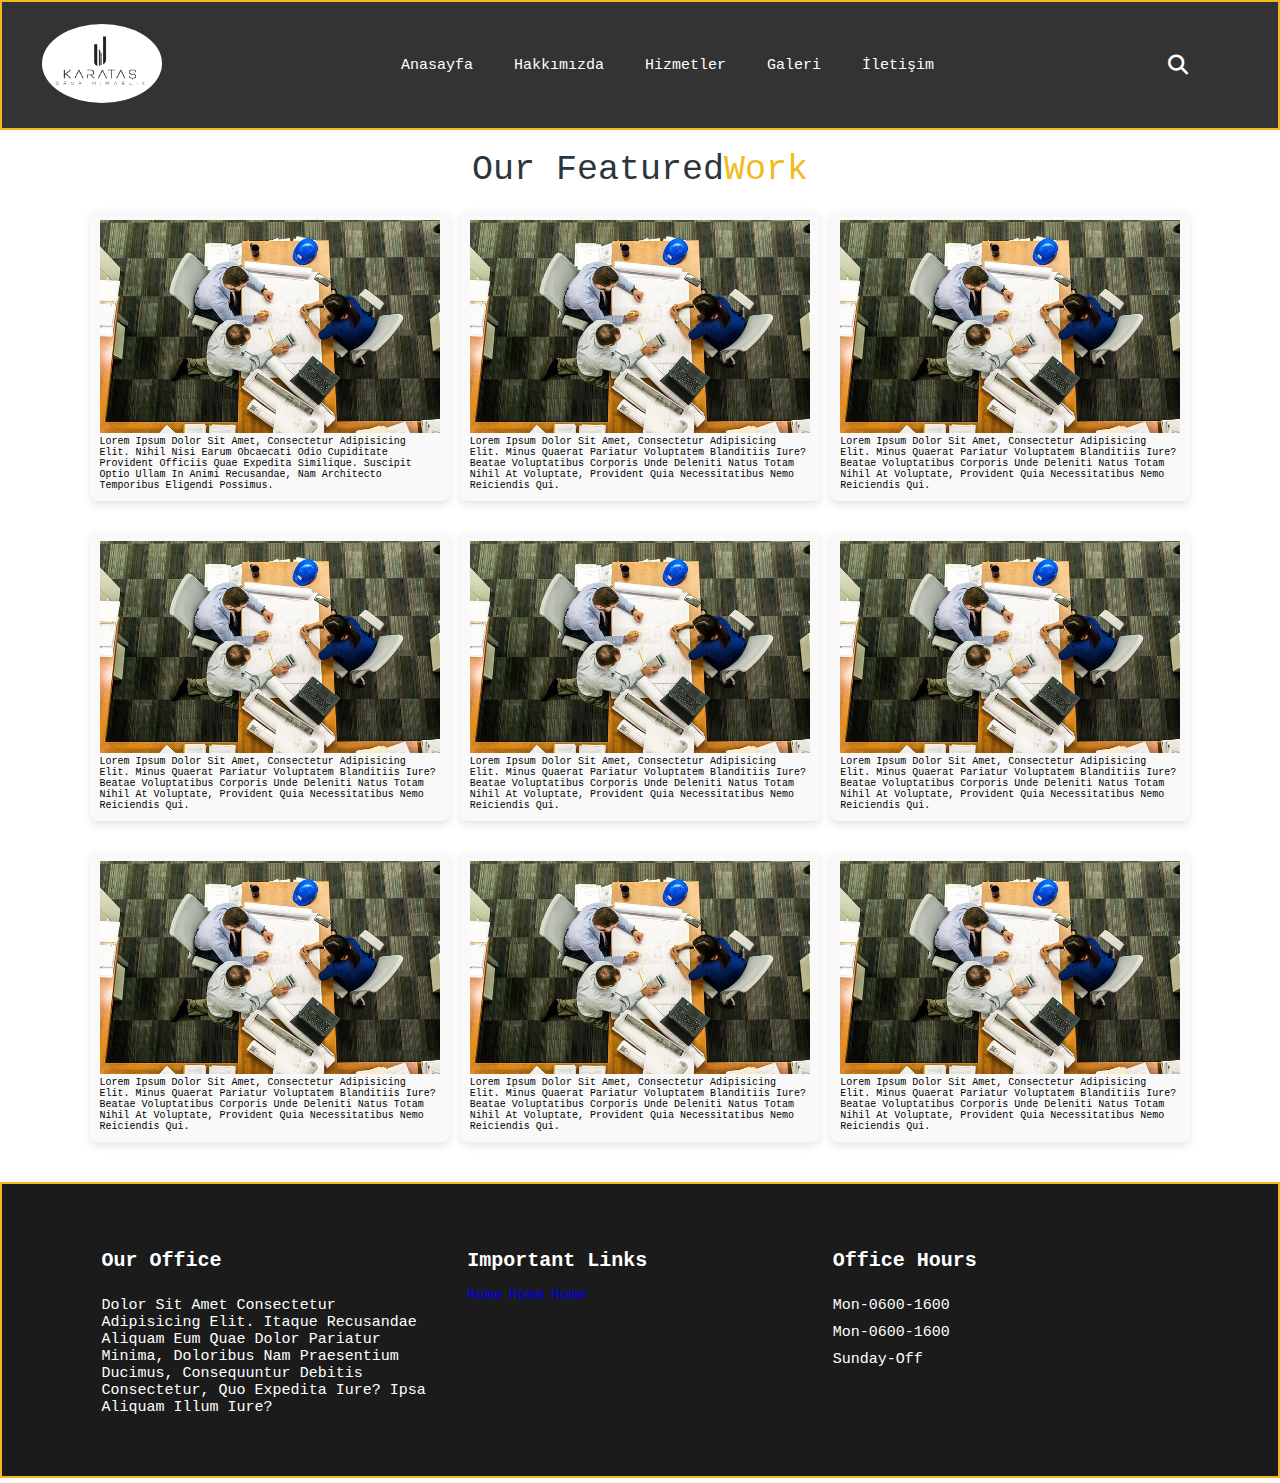
==== galeri.html @ 981ff10f "first commit" ====
<!DOCTYPE html>
<html lang="en">
<head>
    <meta charset="UTF-8">
    <meta name="viewport" content="width=device-width, initial-scale=1.0">
    <link rel="stylesheet" href="style.css">
    
    <link rel="stylesheet" href="https://cdnjs.cloudflare.com/ajax/libs/font-awesome/6.5.2/css/all.min.css">
    
    <link rel="stylesheet" href="https://cdn.jsdelivr.net/npm/swiper@11/swiper-bundle.min.css" />

    <title>Document</title>
</head>
<body>

    <section>

        <header>
            <a href="index.html">
                <div class="logo">
                    <img src="karatas_logo.jpg" alt="">
                </div>
            </a>


            <nav class="navbar">

                <a href="index.html">Anasayfa</a>
                <a href="hakkımızda.html">Hakkımızda</a>
                <a href="Hizmetler.html">Hizmetler</a>
                <a href="galeri.html">Galeri</a>
                <a href="İletişim.html">İletişim</a>
               
            </nav>


            <div class="myicons">
                <div  id="menu-bar" class="fas fa-bars"></div>
                <div  id="search" class="fas fa-search"></div>
            </div>


            <div id="searchform" class="search-form">
                <input type="search">

            </div>


        </header>

    </section>



    <div class="our-featured">

        <div class="feture-heading">
            <h1>Our featured<span>Work</span></h1>
        </div>

        <div class="main-feautred">

                <div class="inner-featred " onclick="toggleFullScreen(this)">
                    <div class="feature-icons">

                    </div>
                    <div class="feature-image">
                        <img src="meeting-2284501_640.jpg" alt="">
                        <span class="close-btn" onclick="closeFullScreen(this)">X</span>
                        <p>Lorem ipsum dolor sit amet, consectetur adipisicing elit. Nihil nisi earum obcaecati odio cupiditate provident officiis quae expedita similique. Suscipit optio ullam in animi recusandae, nam architecto temporibus eligendi possimus.</p>
                    </div>
                </div>

                <div class="inner-featred" onclick="toggleFullScreen(this)">
                    <div class="feature-icons">

                    </div>
                    <div class="feature-image">
                        <img src="meeting-2284501_640.jpg" alt="">
                        <span class="close-btn" onclick="closeFullScreen(this)">X</span>
                        <p>Lorem ipsum dolor sit amet, consectetur adipisicing elit. Minus quaerat pariatur voluptatem blanditiis iure? Beatae voluptatibus corporis unde deleniti natus totam nihil at voluptate, provident quia necessitatibus nemo reiciendis qui.</p>
                    </div>
                </div>

                <div class="inner-featred" onclick="toggleFullScreen(this)">
                    <div class="feature-icons">

                    </div>
                    <div class="feature-image">
                        <img src="meeting-2284501_640.jpg" alt="">
                        <span class="close-btn" onclick="closeFullScreen(this)">X</span>
                        <p>Lorem ipsum dolor sit amet, consectetur adipisicing elit. Minus quaerat pariatur voluptatem blanditiis iure? Beatae voluptatibus corporis unde deleniti natus totam nihil at voluptate, provident quia necessitatibus nemo reiciendis qui.</p>
                    </div>
                </div>

                <div class="inner-featred" onclick="toggleFullScreen(this)">
                    <div class="feature-icons">

                    </div>
                    <div class="feature-image">
                        <img src="meeting-2284501_640.jpg" alt="">
                        <span class="close-btn" onclick="closeFullScreen(this)">X</span>
                        <p>Lorem ipsum dolor sit amet, consectetur adipisicing elit. Minus quaerat pariatur voluptatem blanditiis iure? Beatae voluptatibus corporis unde deleniti natus totam nihil at voluptate, provident quia necessitatibus nemo reiciendis qui.</p>
                    </div>
                </div>

                <div class="inner-featred" onclick="toggleFullScreen(this)">
                    <div class="feature-icons">

                    </div>
                    <div class="feature-image">
                        <img src="meeting-2284501_640.jpg" alt="">
                        <span class="close-btn" onclick="closeFullScreen(this)">X</span>
                        <p>Lorem ipsum dolor sit amet, consectetur adipisicing elit. Minus quaerat pariatur voluptatem blanditiis iure? Beatae voluptatibus corporis unde deleniti natus totam nihil at voluptate, provident quia necessitatibus nemo reiciendis qui.</p>
                    </div>
                </div>

                <div class="inner-featred" onclick="toggleFullScreen(this)">
                    <div class="feature-icons">

                    </div>
                    <div class="feature-image">
                        <img src="meeting-2284501_640.jpg" alt="">
                        <span class="close-btn" onclick="closeFullScreen(this)">X</span>
                        <p>Lorem ipsum dolor sit amet, consectetur adipisicing elit. Minus quaerat pariatur voluptatem blanditiis iure? Beatae voluptatibus corporis unde deleniti natus totam nihil at voluptate, provident quia necessitatibus nemo reiciendis qui.</p>
                    </div>
                </div>

                <div class="inner-featred" onclick="toggleFullScreen(this)">
                    <div class="feature-icons">

                    </div>
                    <div class="feature-image">
                        <img src="meeting-2284501_640.jpg" alt="">
                        <span class="close-btn" onclick="closeFullScreen(this)">X</span>
                        <p>Lorem ipsum dolor sit amet, consectetur adipisicing elit. Minus quaerat pariatur voluptatem blanditiis iure? Beatae voluptatibus corporis unde deleniti natus totam nihil at voluptate, provident quia necessitatibus nemo reiciendis qui.</p>
                    </div>
                </div>

                <div class="inner-featred" onclick="toggleFullScreen(this)">
                    <div class="feature-icons">

                    </div>
                    <div class="feature-image">
                        <img src="meeting-2284501_640.jpg" alt="">
                        <span class="close-btn" onclick="closeFullScreen(this)">X</span>
                        <p>Lorem ipsum dolor sit amet, consectetur adipisicing elit. Minus quaerat pariatur voluptatem blanditiis iure? Beatae voluptatibus corporis unde deleniti natus totam nihil at voluptate, provident quia necessitatibus nemo reiciendis qui.</p>
                    </div>
                </div>

                <div class="inner-featred" onclick="toggleFullScreen(this)">
                    <div class="feature-icons">

                    </div>
                    <div class="feature-image">
                        <img src="meeting-2284501_640.jpg" alt="">
                        <span class="close-btn" onclick="closeFullScreen(this)">X</span>  
                        <p>Lorem ipsum dolor sit amet, consectetur adipisicing elit. Minus quaerat pariatur voluptatem blanditiis iure? Beatae voluptatibus corporis unde deleniti natus totam nihil at voluptate, provident quia necessitatibus nemo reiciendis qui.</p>                      
                    </div>
                </div>

        </div>
    </div>

    <div class="footer">
        <div class="main-footer">
            <div class="footer-inner-content">
                <h2>Our office</h2>
                <p>dolor sit amet consectetur adipisicing elit. Itaque recusandae aliquam eum quae dolor pariatur minima, doloribus nam praesentium ducimus, consequuntur debitis consectetur, quo expedita iure? Ipsa aliquam illum iure?</p>
            </div>
    
            <div class="footer-inner-content">
                <h2>Important Links</h2>
                <a href="#">home</a>
                <a href="#">home</a>
                <a href="#">home</a>
            </div>
    
            <div class="footer-inner-content">
                <h2>Office Hours</h2>
                <p>Mon-0600-1600</p>
                <p>Mon-0600-1600</p>
                <p>sunday-off</p>
            </div>
    
           
        </div>    
    </div>



    <script src="app.js"></script>
</body>
</html>
---- style.css ----
@import url('https://fonts.googleapis.com/css2?family=Roboto:wght@400;700&display=swap');
:root{
    --font-color:#9c9c9c;
    --heading-color: #2c353d;
    --primar-color: #efbb20;
    --navbar-color: #2c353d;
   
}

*{
    margin: 0;
    padding: 0;
    outline: none;
    box-sizing: border-box;
    transition: .2s;
    text-transform: capitalize;
    transition: all .2s linear;
    text-decoration: none;
    font-family: 'Noto Sans Mono', monospace;


}

html{

    font-size: 62.5%;
    overflow-x: hidden;
    scroll-behavior: smooth;
    scroll-padding-top: 6rem;
}


header {
    position: fixed;
    left: 0;
    right: 0;
    padding: 1.5rem 7%;
    display: flex;
    align-items: center;
    justify-content: space-between;
    background-color: #333;
    z-index: 2000;
    width: 100%;
    height: 130px;
    border: 2px solid var(--primar-color);
}

header .logo img {
    margin-left: -50px;
    width: 120px;
    border-radius: 50%;
}

nav a{
    margin-left: 1.5rem;
    padding: 1rem;
    color: white;
    font-size: 1.5rem;
    position: relative;
}
nav a:hover{
    color: var(--primar-color);
}

nav a::after{
    content: "";
    background-color: var(--primar-color);
    width: 0;
    transition: 1s;
    height: 3px;
    position: absolute;
    bottom: 0;
    left: 0;


}

nav a:hover::after
{
    width: 100%;

}

.myicons div{
    margin-left: 1rem;
    font-size: 2rem;
    color: white;
}

.myicons div:hover{
    color: var(--primar-color);
    cursor: pointer;
}

#menu-bar
{
    display: none;
    
}

.search-form{
    width:50%;
    position: absolute;
    top: -100%;
    right: 5rem;
    padding: 0.5rem;

}
.search-form input {

    width: 100%;
    padding: 2rem;
    border-radius: 10px;
    outline: #efbb20;
    border: 1px solid var(--primar-color);
    box-shadow: rgba(100, 100, 111, 0.2) 0px 7px 29px 0px ;
    transition: all 1s ease-in-out;
}

.search-form.active{
    top: 100%;
    transition: 1s;

}
.navbar.active
{
    right: 0;
    transition: 1s;
}

.home{
    padding-top: 130px;
    position: relative;
    height: 50%;
}


.mySwiper{
    width: 100%;
    max-height: 592px;
    
}

.swiper-slide img{
    display: block;
    width: 100%;
    height: 100%;
    object-fit: cover;
    
}

.swiper-pagination-bullet {
    width: 20px;
    height: 20px;
    text-align: center;
    line-height: 30px;
    font-size: 12px;
    color: #000;
    opacity: 1;
    background: rgba(0, 0, 0, 0.2);
  }

/* .sldier-button a{
    padding: 1.2rem 2rem;
    color: white;
    background-color: var(--primar-color);
    border-radius: 10px;
    font-size: 1.5rem;
    transition: 1s;
    margin: 0.5rem;


}

.slider-button a:hover{
    background-color: white;
    color: var(--navbar-color);
} */

.our-services{
    padding: 2rem 7%;
}

.service-heading{
    text-align: center;
    padding: 2rem 0;
    align-items: center;
    margin-top: 130px;
}
.service-heading h1{
    color:rgb(27, 27, 27);
    font-size: 30px;
    font-weight: 300;

}

.service-heading .hr{
    width: 15%;    
    background-color: var(--primar-color);
    height: 2px;
    margin: 0 auto;
    margin-top: 0.5rem;
}

.main-inner-services{
    display: grid;
    grid-template-columns: repeat(3, 1fr); /* Ekran genişliğine göre 3 sütun oluştur */
    grid-gap: 1rem;
    
}
.inner-services{
    flex: 0 0 calc(33.33% - 1rem); /* İçeriklerin genişliklerini ayarlar ve 1rem boşluk bırakır */
    padding: 1rem;
    box-sizing: border-box;
    width: 100%; /* Kartların genişliğini ayarlar */
    background-color: #f9f9f9; /* Kart arka plan rengi */
    border-radius: 8px; /* Kart kenar yuvarlaklığı */
    overflow: hidden; /* İçeriklerin kartın sınırları içinde kalmasını sağlar */
    box-shadow: 0 4px 8px rgba(0, 0, 0, 0.1); /* Kartın gölgesi */
    margin-bottom: 20px; 
}
.inner-services .services-images img {
    width: 100%;
    

}

.service-inner-content{
    padding: 2rem 0;
    padding: 20px;
}
.service-inner-content h2{
    color: var(--font-color);
    margin: 1rem 0;
    font-size: 2rem;
    font-weight: 300;
}
.service-inner-content  p{
    color: var(--font-color);
    margin: 1rem 0;
    font-size: 1.5rem;
    font-weight: 200;
}
.why-us{
    
    background-color: #2c353d;
    width: 100%;
    padding: 4rem 5%;
    background-repeat: no-repeat;
    background-size: cover;
    background-position: center;
    
}
.why-us-heading{
    text-align: center;

}

.why-us-heading h1{
    font-size: 35px;
    color: rgb(255, 251, 251);
    font-weight: 500;
}

.main-inner-us{
    display: flex;
    align-items: center;
    flex-wrap: wrap;
    gap: 1rem;
    justify-content: center;
}
.main-inner{
    flex: 0 0 calc(33% - 1rem);
    padding: 2rem 1rem;
    border: 1px solid var(--primar-color);

}
.icon-text-main{
    display: flex;
    align-items: center;
    gap: 1rem;   
    
}

.inner-content{
    padding: 0 0.5rem;

}

.inner-icon i{
    color:white;
    font-size: 22px;
    padding: 2rem;
    border: 1px solid rgb(255, 251, 251);
    border-radius: 100%;
}
.inner-content-text h2{
    color:white;
    font-size: 22px;
    padding: 1rem 0;
    font-weight: 300;
}
.inner-content-text p{
    color: white;
    font-size: 14px;
}



.footer {
    padding: 4rem 7%;
    width: 100%;
    background-color: rgb(27, 27, 27); 
    border: 2px solid var(--primar-color);
}

.main-footer {
    display: flex;
    flex-wrap: wrap;
    gap: 1rem;
}

.footer-inner-content {
    flex: 1 1 calc(33.33% - 1rem); /* Öğelerin genişliğini eşit olarak paylaştırmak */
    max-width: calc(33.33% - 1rem); /* Öğelerin maksimum genişliğini ayarlamak */
    padding: 1rem;
    color: white; /* Yazı rengini beyaz yapmak */
}

.footer-inner-content h2 {
    font-size: 20px;
    padding: 1.5rem 0;
    font-weight: bold;
}

.footer-inner-content p {
    font-size: 1.5rem;
    margin: 1rem 0;
}

.footer-inner-content a {
    font-size: 1.5rem;
    
}

.container {
    display: flex;
    justify-content: center;
    gap: 2rem;
    
}

.about-card {
    max-width: 400px;
    border: 1px solid var(--primar-color);
    border-radius: 8px;
    overflow: hidden;
    box-shadow: 0 4px 8px rgba(0, 0, 0, 0.1);
    transition: transform 0.3s ease-in-out;
    margin-top: 150px;
    background-color: #000;
}

.about-card:hover {
    transform: translateY(-5px);
}

.about-card img {
    width: 100%;
    height: auto;
}

.content {
    padding: 1rem;
}
.content p{
    font-size: 15px;
    color: white;
}
.content h2 {
    color: white;
    font-size: 22px;
}

.Kurucu {
    display: flex;
    justify-content: center;
    gap: 20px;
}

.kurucu-card {
    max-width: 400px;
    background-color: #000000;
    border: 1px solid var(--primar-color);
    border-radius: 8px;
    overflow: hidden;
    box-shadow: 0 4px 8px rgba(0, 0, 0, 0.1);
    transition: transform 0.3s ease-in-out;
    margin-top: 10px;
    margin-bottom: 10px;
}

.kurucu-card:hover {
    transform: translateY(-5px);
}

.kurucu-card img {
    width: 100%;
    height: auto;
}

.content-kur {
    padding: 24px;
}

.content-kur h2 {
    color: white;
    font-size: 22px;
    margin-bottom: 10px;
}
.content-kur h3{
    color: white;
    font-size: 16px;
    margin-bottom: 10px;
}

.content-kur p {
    color: white;
    font-size: 16px;
    line-height: 1.5;
}
.instagram-btn {
    display: inline-flex; /* Düğmeyi iç içe geçmiş hale getir */
    align-items: center; /* İçerikleri dikeyde hizala */
    justify-content: center; /* İçerikleri yatayda hizala */
    padding: 8px; /* Düğme dolgusu */
    background-color: #000000; /* Instagram rengi */
    color: #fff;
    text-decoration: none;
    border-radius: 5px;
    transition: background-color 0.3s ease;
}

.instagram-btn:hover {
    background-color: #ffffff; /* Hover rengi */
}

.instagram-btn img {
    padding: 0;
    width: 30px; /* İkonun genişliği */
    height: 30px; /* İkonun yüksekliği */
    margin-right: 8px; /* İkon ile metin arasında boşluk bırak */
    transition: transform 0.3s ease;
    border-radius: 14px;
   
    
}

.instagram-btn:hover img {
    transform: scale(1.1); /* Hover etkisi */
}

.our-featured{
    padding: 2rem 7%;
    padding-top: 130px;
}
.feture-heading{
    text-align: center;
    padding: 2rem 0;
}
.feture-heading h1{
    font-size: 35px;
    font-weight: 500;
    color: var(--heading-color);
}
.feture-heading h1 span{
    color: var(--primar-color);
}
.main-feautred{
    display: grid;
    grid-template-columns: repeat(3, 1fr); /* Ekran genişliğine göre 3 sütun oluştur */
    grid-gap: 1rem;
}
.inner-featred{
    
    flex: 0 0 calc(33.33% - 1rem); /* İçeriklerin genişliklerini ayarlar ve 1rem boşluk bırakır */
    padding: 1rem;
    box-sizing: border-box;
    width: 100%; /* Kartların genişliğini ayarlar */
    background-color: #f9f9f9; /* Kart arka plan rengi */
    border-radius: 8px; /* Kart kenar yuvarlaklığı */
    overflow: hidden; /* İçeriklerin kartın sınırları içinde kalmasını sağlar */
    box-shadow: 0 4px 8px rgba(0, 0, 0, 0.1); /* Kartın gölgesi */
    margin-bottom: 20px; 
}

.feature-image img{
    width: 100%;
    
}

.close-btn{
    position: absolute;
    top: 10px;
    right: 10px;
    color: #000000;
    font-size: 24px;
    cursor: pointer;
    z-index: 10000;
    visibility: hidden;

}

.inner-featred.fullscreen .feature-image img {
    position: fixed;
    top: 0;
    left: 0;
    width: 100vw;
    height: 100vh;
    object-fit: contain;
    z-index: 9999;
}

.inner-featred.fullscreen .feature-image .close-btn {
    position: fixed;
    top: 0px;
    right: 170px;
    color: #ff0000;
    font-size: 24px;
    cursor: pointer;
    z-index: 10000;
    visibility: visible;
    
}
.iletisim-container{
    background-color: var(--navbar-color);
    padding-bottom: 20px;
}
.map {
    display: flex;
    flex-direction: column; /* İçerikleri dikey yönde sırala */
    align-items: center; /* İçerikleri yatayda merkezle */
    padding-top: 130px;
    margin-bottom: 30px;
    width: 100%;
}



.contact-info,
.contact-form {
    
    width: 500px;
    padding: 20px;
    border-radius: 8px;
    box-shadow: 0 4px 10px rgba(0, 0, 0, 0.1); /* Gölgelendirme efekti */
    height: auto;
}

.contact-info {
    background-color: #f9f9f9;
    float: right;
    margin-right: 10%;
}

.contact-info h2 {
    margin-bottom: 10px;
    color: #333;
    font-size: 21px;
}

.contact-info p {
    margin: 0;
    color: #555;
    font-size: 19px;
}

.contact-info ul {
    padding: 0;
    display: flex; /* Liste öğelerini yan yana sırala */
    
}

.contact-info ul li {
    margin-right: 5px; /* Öğeler arasında boşluk bırak */
    margin-bottom: 5px;
    color: #555;
    font-size: 18px;
    padding-right: 15px;
}

.contact-info a {
    color: #007bff;
}

.contact-form {
    background-color: #f0f0f0;
    margin-left: 10%;

}

.contact-form h2 {
    margin-bottom: 10px;
    color: #333;
    font-size: 20px;
}

.contact-form input,
.contact-form textarea,
.contact-form button {
    width: calc(100% - 16px); /* 16px padding hesaplanarak genişlik ayarlanır */
    margin-bottom: 10px;
    padding: 10px;
    border: 1px solid #ddd;
    border-radius: 5px;
    font-size: 15px;
}

.contact-form input[type="submit"] {
    background-color: #007bff;
    color: #fff;
    border: none;
    cursor: pointer;
}

.contact-form input[type="submit"]:hover {
    background-color: #0056b3;
}
.contact-form textarea{
    height: 60px;
}








@media (max-width:900px) {
    html{
        font-size: 55%;
    }
    
    #menu-bar
    {
        display: initial;
        
    }
    header{
        padding: 2rem;
    }

    header .logo img {
        margin-left: 0;
        width: 120px;
        border-radius: 50%;
    }
    .navbar{
        position: absolute;
        top: 100%;
        background-color: var(--navbar-color);
        width: 30rem;
        right: -100%;
        height: 100vh;

    }

    .navbar a{
        display: block;
        border-radius: 10px;
        padding: 1rem;
        margin: 1rem;
        background-color: white;
        color: #efbb20;
        border: 5px solid var(--primar-color);
    }
    .search-form{
        width: 100%;
        right: 0;

    }
    .main-inner-services {
        grid-template-columns: repeat(1, 1fr); /* Ekran küçültüldüğünde 1 sütun oluştur */
    }
    .main-inner {
        flex: 1 1 50%; /* Küçük ekranlarda %50 genişlik */
        max-width: 50%;
    }

    .container {
        display: flex;
        flex-direction: column;
        align-items: center;
        padding-top: 170px;
    }

    .about-card {
        width: 90%; /* Örnek genişlik ayarı */
        margin-top: 10px;
        margin-bottom: 10px;
    }

    .kurucu-card {
        width: 90%; /* Örnek genişlik ayarı */
        margin-top: 10px;
        margin-bottom: 10px;
    }

    .Kurucu {
        display: flex;
        flex-direction: column;
        align-items: center;
    }

    .our-featured {
        padding-top: 170px; /* Sayfanın üst kısmında 100 piksel boşluk bırak */
       
        display: flex;
        flex-direction: column;
        align-items: center;
    }

    .main-feautred {
        display: flex;
        flex-direction: column;
        
    }

    .inner-featred {
        flex: 0 0 1;
        width: 500px;                
    }


    .contact-form,
    .contact-info{
        margin: 0;
        float: none;
        width: 80%;
        margin-left: 10%;
        
    }
    .contact-form {
        background-color: #f0f0f0;
        
    }
    
    .contact-info {
        background-color: #f9f9f9;
        margin-bottom: 20px; 
    }






}
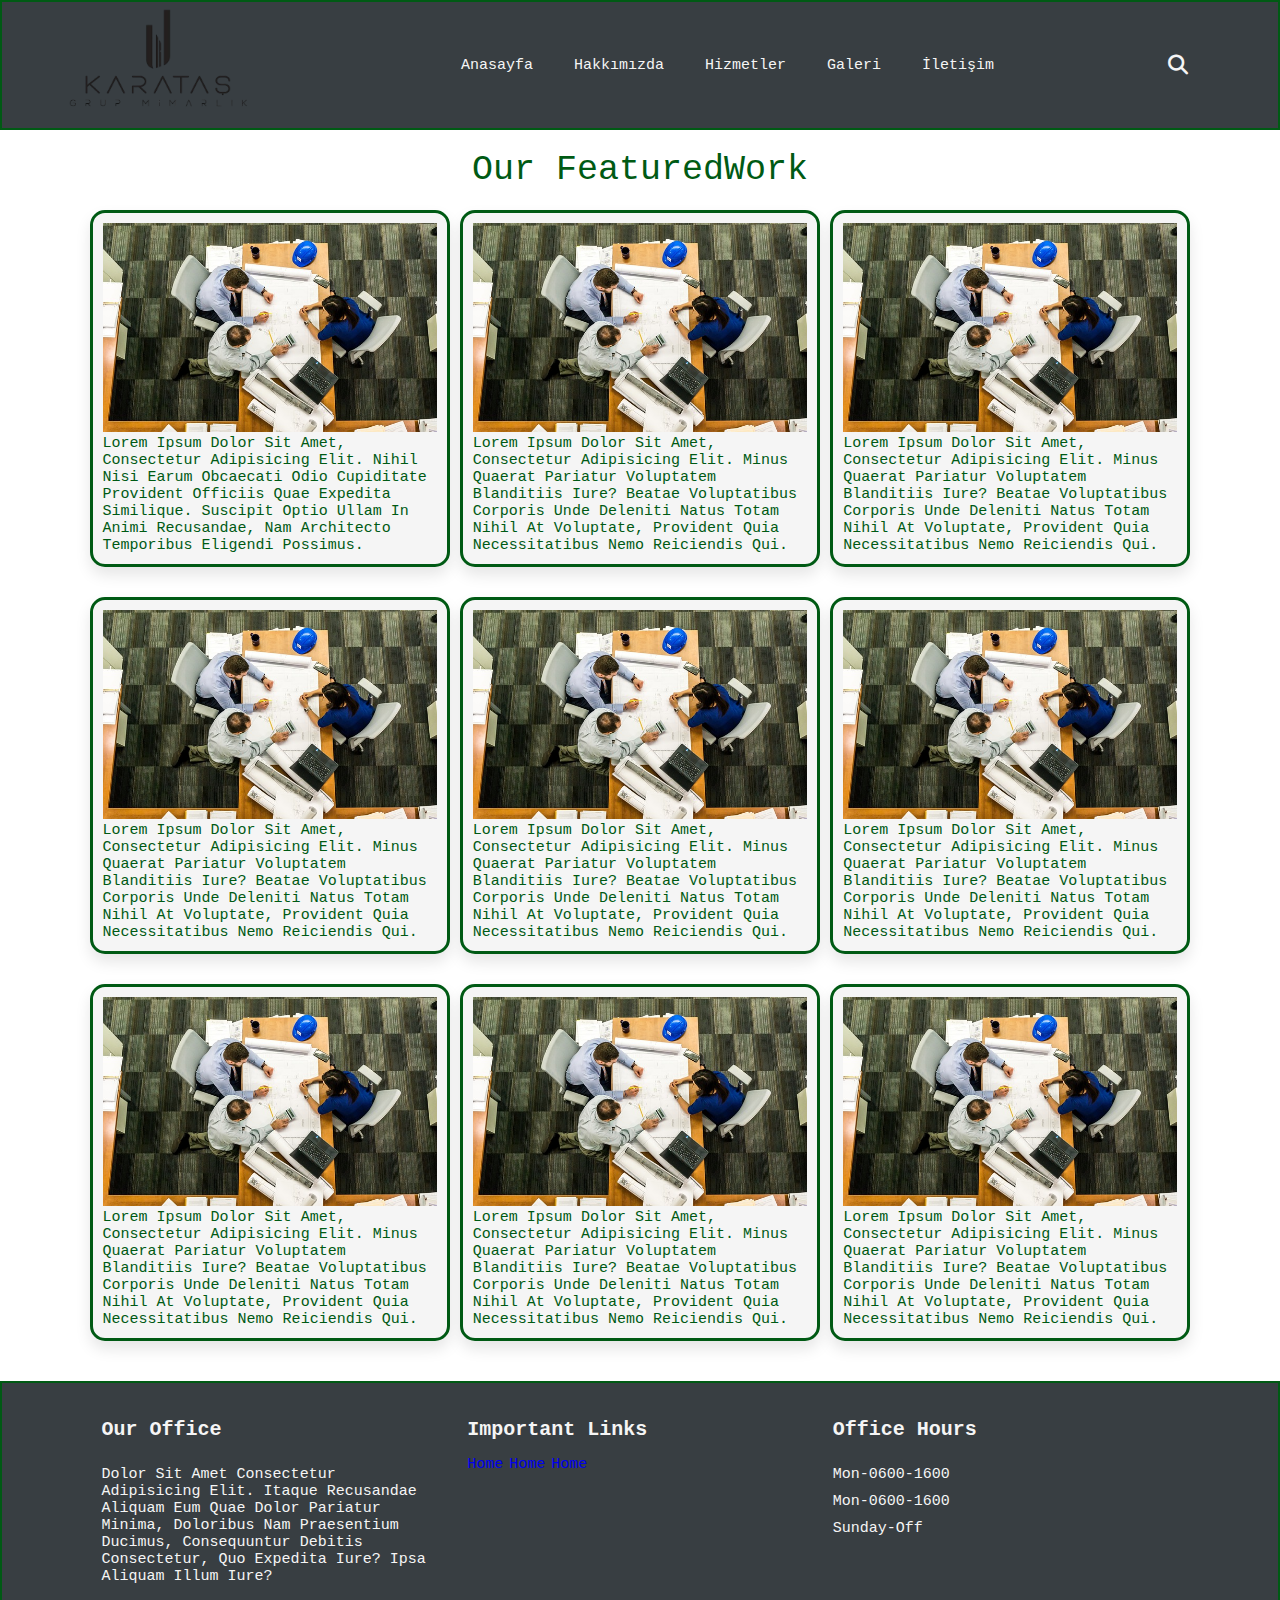
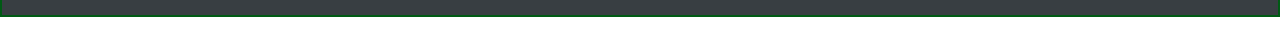
==== commit 9c94cbd4: "yeni renkler" ====
--- a/galeri.html
+++ b/galeri.html
@@ -18,7 +18,7 @@
         <header>
             <a href="index.html">
                 <div class="logo">
-                    <img src="karatas_logo.jpg" alt="">
+                    <img src="karatas_logo2.png" alt="">
                 </div>
             </a>
 
--- a/style.css
+++ b/style.css
@@ -38,33 +38,34 @@
     display: flex;
     align-items: center;
     justify-content: space-between;
-    background-color: #333;
+    background-color: #383e42;
     z-index: 2000;
     width: 100%;
     height: 130px;
-    border: 2px solid var(--primar-color);
+    border: 2px solid rgb(0, 90, 20);
+    
 }
 
 header .logo img {
     margin-left: -50px;
-    width: 120px;
+    width: 240px;
     border-radius: 50%;
 }
 
 nav a{
     margin-left: 1.5rem;
     padding: 1rem;
-    color: white;
+    color: whitesmoke;
     font-size: 1.5rem;
     position: relative;
 }
 nav a:hover{
-    color: var(--primar-color);
+    color: rgb(0, 90, 20);
 }
 
 nav a::after{
     content: "";
-    background-color: var(--primar-color);
+    background-color: rgb(0, 90, 20);
     width: 0;
     transition: 1s;
     height: 3px;
@@ -84,11 +85,11 @@
 .myicons div{
     margin-left: 1rem;
     font-size: 2rem;
-    color: white;
+    color: whitesmoke;
 }
 
 .myicons div:hover{
-    color: var(--primar-color);
+    color: rgb(0, 90, 20);
     cursor: pointer;
 }
 
@@ -111,21 +112,21 @@
     width: 100%;
     padding: 2rem;
     border-radius: 10px;
-    outline: #efbb20;
-    border: 1px solid var(--primar-color);
+    outline: rgb(0, 90, 20);
+    border: 1px solid var(--font-color);
     box-shadow: rgba(100, 100, 111, 0.2) 0px 7px 29px 0px ;
-    transition: all 1s ease-in-out;
+    transition: all 0.5s ease-in-out;
 }
 
 .search-form.active{
     top: 100%;
-    transition: 1s;
+    transition: 0.5s;
 
 }
 .navbar.active
 {
     right: 0;
-    transition: 1s;
+    transition: 0.5s;
 }
 
 .home{
@@ -139,6 +140,7 @@
     width: 100%;
     max-height: 592px;
     
+    
 }
 
 .swiper-slide img{
@@ -147,6 +149,12 @@
     height: 100%;
     object-fit: cover;
     
+}
+.swiper-button-next,
+.swiper-button-prev {
+    position: absolute;
+    top: 50%;
+    transform: translateY(100%);
 }
 
 .swiper-pagination-bullet {
@@ -188,7 +196,7 @@
     margin-top: 130px;
 }
 .service-heading h1{
-    color:rgb(27, 27, 27);
+    color:rgb(0, 90, 20);
     font-size: 30px;
     font-weight: 300;
 
@@ -196,7 +204,7 @@
 
 .service-heading .hr{
     width: 15%;    
-    background-color: var(--primar-color);
+    background-color: rgb(0, 90, 20);
     height: 2px;
     margin: 0 auto;
     margin-top: 0.5rem;
@@ -213,11 +221,12 @@
     padding: 1rem;
     box-sizing: border-box;
     width: 100%; /* Kartların genişliğini ayarlar */
-    background-color: #f9f9f9; /* Kart arka plan rengi */
+    background-color: whitesmoke; /* Kart arka plan rengi */
     border-radius: 8px; /* Kart kenar yuvarlaklığı */
     overflow: hidden; /* İçeriklerin kartın sınırları içinde kalmasını sağlar */
-    box-shadow: 0 4px 8px rgba(0, 0, 0, 0.1); /* Kartın gölgesi */
+    box-shadow: 0 4px 12px rgba(0, 0, 0, 0.1); /* Kartın gölgesi */
     margin-bottom: 20px; 
+    border: 3px solid rgb(0, 90, 20);
 }
 .inner-services .services-images img {
     width: 100%;
@@ -230,20 +239,20 @@
     padding: 20px;
 }
 .service-inner-content h2{
-    color: var(--font-color);
+    color: rgb(0, 90, 20);
     margin: 1rem 0;
     font-size: 2rem;
     font-weight: 300;
 }
 .service-inner-content  p{
-    color: var(--font-color);
+    color: rgb(0, 90, 20);
     margin: 1rem 0;
     font-size: 1.5rem;
     font-weight: 200;
 }
 .why-us{
     
-    background-color: #2c353d;
+    background-color: whitesmoke;
     width: 100%;
     padding: 4rem 5%;
     background-repeat: no-repeat;
@@ -258,7 +267,7 @@
 
 .why-us-heading h1{
     font-size: 35px;
-    color: rgb(255, 251, 251);
+    color: rgb(0, 90, 20);
     font-weight: 500;
 }
 
@@ -272,7 +281,7 @@
 .main-inner{
     flex: 0 0 calc(33% - 1rem);
     padding: 2rem 1rem;
-    border: 1px solid var(--primar-color);
+    border: 3px solid rgb(0, 90, 20);
 
 }
 .icon-text-main{
@@ -288,30 +297,30 @@
 }
 
 .inner-icon i{
-    color:white;
+    color:rgb(0, 90, 20);
     font-size: 22px;
     padding: 2rem;
-    border: 1px solid rgb(255, 251, 251);
+    border: 1px solid rgb(0, 90, 20);
     border-radius: 100%;
 }
 .inner-content-text h2{
-    color:white;
+    color:rgb(0, 90, 20);
     font-size: 22px;
     padding: 1rem 0;
     font-weight: 300;
 }
 .inner-content-text p{
-    color: white;
+    color: rgb(0, 90, 20);
     font-size: 14px;
 }
 
 
 
 .footer {
-    padding: 4rem 7%;
-    width: 100%;
-    background-color: rgb(27, 27, 27); 
-    border: 2px solid var(--primar-color);
+    padding: 1rem 7%;
+    width: 100%;
+    background-color: #383e42; 
+    border: 2px solid rgb(0, 90, 20);
 }
 
 .main-footer {
@@ -324,7 +333,7 @@
     flex: 1 1 calc(33.33% - 1rem); /* Öğelerin genişliğini eşit olarak paylaştırmak */
     max-width: calc(33.33% - 1rem); /* Öğelerin maksimum genişliğini ayarlamak */
     padding: 1rem;
-    color: white; /* Yazı rengini beyaz yapmak */
+    color: whitesmoke; /* Yazı rengini beyaz yapmak */
 }
 
 .footer-inner-content h2 {
@@ -352,13 +361,14 @@
 
 .about-card {
     max-width: 400px;
-    border: 1px solid var(--primar-color);
+    border: 3px solid rgb(0, 90, 20);
     border-radius: 8px;
     overflow: hidden;
     box-shadow: 0 4px 8px rgba(0, 0, 0, 0.1);
     transition: transform 0.3s ease-in-out;
     margin-top: 150px;
-    background-color: #000;
+    background-color: whitesmoke;
+    border-radius: 25px;
 }
 
 .about-card:hover {
@@ -375,10 +385,10 @@
 }
 .content p{
     font-size: 15px;
-    color: white;
+    color: rgb(0, 90, 20);
 }
 .content h2 {
-    color: white;
+    color: rgb(0, 90, 20);
     font-size: 22px;
 }
 
@@ -390,14 +400,15 @@
 
 .kurucu-card {
     max-width: 400px;
-    background-color: #000000;
-    border: 1px solid var(--primar-color);
+    background-color: whitesmoke;
+    border: 3px solid rgb(0, 90, 20);
     border-radius: 8px;
     overflow: hidden;
     box-shadow: 0 4px 8px rgba(0, 0, 0, 0.1);
     transition: transform 0.3s ease-in-out;
     margin-top: 10px;
     margin-bottom: 10px;
+    border-radius: 25px;
 }
 
 .kurucu-card:hover {
@@ -414,18 +425,18 @@
 }
 
 .content-kur h2 {
-    color: white;
+    color: rgb(0, 90, 20);
     font-size: 22px;
     margin-bottom: 10px;
 }
 .content-kur h3{
-    color: white;
+    color: rgb(0, 90, 20);
     font-size: 16px;
     margin-bottom: 10px;
 }
 
 .content-kur p {
-    color: white;
+    color: rgb(0, 90, 20);
     font-size: 16px;
     line-height: 1.5;
 }
@@ -434,16 +445,14 @@
     align-items: center; /* İçerikleri dikeyde hizala */
     justify-content: center; /* İçerikleri yatayda hizala */
     padding: 8px; /* Düğme dolgusu */
-    background-color: #000000; /* Instagram rengi */
-    color: #fff;
+    background-color: whitesmoke; /* Instagram rengi */
+    color: whitesmoke;
     text-decoration: none;
     border-radius: 5px;
     transition: background-color 0.3s ease;
 }
 
-.instagram-btn:hover {
-    background-color: #ffffff; /* Hover rengi */
-}
+
 
 .instagram-btn img {
     padding: 0;
@@ -471,10 +480,14 @@
 .feture-heading h1{
     font-size: 35px;
     font-weight: 500;
-    color: var(--heading-color);
+    color: rgb(0, 90, 20);
 }
 .feture-heading h1 span{
-    color: var(--primar-color);
+    color: rgb(0, 90, 20);
+}
+.feature-image p{
+    color: rgb(0, 90, 20);
+    font-size: 15px;
 }
 .main-feautred{
     display: grid;
@@ -487,11 +500,12 @@
     padding: 1rem;
     box-sizing: border-box;
     width: 100%; /* Kartların genişliğini ayarlar */
-    background-color: #f9f9f9; /* Kart arka plan rengi */
-    border-radius: 8px; /* Kart kenar yuvarlaklığı */
+    background-color: whitesmoke; /* Kart arka plan rengi */
+    border-radius: 15px; /* Kart kenar yuvarlaklığı */
     overflow: hidden; /* İçeriklerin kartın sınırları içinde kalmasını sağlar */
-    box-shadow: 0 4px 8px rgba(0, 0, 0, 0.1); /* Kartın gölgesi */
+    box-shadow: 0 8px 15px rgba(0, 0, 0, 0.1); /* Kartın gölgesi */
     margin-bottom: 20px; 
+    border: 3px solid  rgb(0, 90, 20);
 }
 
 .feature-image img{
@@ -533,7 +547,7 @@
     
 }
 .iletisim-container{
-    background-color: var(--navbar-color);
+    background-color: whitesmoke;
     padding-bottom: 20px;
 }
 .map {
@@ -552,26 +566,28 @@
     
     width: 500px;
     padding: 20px;
-    border-radius: 8px;
-    box-shadow: 0 4px 10px rgba(0, 0, 0, 0.1); /* Gölgelendirme efekti */
+    border-radius: 15px;
+    box-shadow: 0 10px 18px rgba(0, 0, 0, 0.1); /* Gölgelendirme efekti */
     height: auto;
+    border: 3px solid   rgb(0, 90, 20);
 }
 
 .contact-info {
     background-color: #f9f9f9;
     float: right;
     margin-right: 10%;
+
 }
 
 .contact-info h2 {
     margin-bottom: 10px;
-    color: #333;
+    color: #383e42;
     font-size: 21px;
 }
 
 .contact-info p {
     margin: 0;
-    color: #555;
+    color: #383e42;
     font-size: 19px;
 }
 
@@ -637,62 +653,109 @@
 
 
 
+/* Genel stiller */
+
 @media (max-width:900px) {
     html{
         font-size: 55%;
     }
-    
-    #menu-bar
-    {
+
+    #menu-bar{
         display: initial;
+    }
+    header {
+        position: fixed;
+        padding: 1rem;
+        left: 0;
+        right: 0;
+        padding: 1.5rem 7%; /* Bu kısmı değiştirelim */
+        height: auto; /* Sabit yükseklik yerine otomatik yükseklik */
         
     }
-    header{
-        padding: 2rem;
-    }
-
     header .logo img {
-        margin-left: 0;
-        width: 120px;
-        border-radius: 50%;
-    }
-    .navbar{
+        margin-left: -10px;
+    }
+    .home {
+        padding-top: 130px; /* Önerilen değerlerle değiştirebilirsiniz */
+        position: relative;
+        height: auto; /* Sabit yükseklik yerine otomatik yükseklik */
+    }
+
+    .mySwiper {
+        width: 100%;
+        max-height: 400px; /* Önerilen değerlerle değiştirebilirsiniz */
+        overflow: hidden; /* Slider içeriğinin taşmasını engelle */
+        margin-top: -20px;
+    }
+
+    .swiper-slide img {
+        display: block;
+        width: 100%;
+        height: auto; /* Sabit yükseklik yerine otomatik yükseklik */
+        object-fit: cover;
+    }
+
+    .swiper-wrapper {
+        display: flex; /* Slides'ları yan yana yerleştir */
+    }
+
+    .swiper-slide {
+        flex: 0 0 100%; /* Slides'ların genişliğini ayarla */
+    }
+
+    .swiper-button-next,
+    .swiper-button-prev {
+        position: absolute;
+        top: 50%;
+        transform: translateY(100%);
+    }
+    nav{
         position: absolute;
         top: 100%;
-        background-color: var(--navbar-color);
+        background-color: #383e42;
         width: 30rem;
-        right: -100%;
+        right: -3000px;
         height: 100vh;
-
-    }
-
-    .navbar a{
+    }
+    nav a{
         display: block;
         border-radius: 10px;
         padding: 1rem;
         margin: 1rem;
         background-color: white;
-        color: #efbb20;
-        border: 5px solid var(--primar-color);
+        color: var(--heading-color);
+        border: 3px solid  rgb(0, 90, 20);
+    }
+    .main-inner {
+        display: grid;
+        grid-template-columns: repeat(auto-fit, minmax(200px, 1fr));
+        gap: 40px;
+        padding: 5rem;
+        border: 3px solid  rgb(0, 90, 20);
+    }
+    .inner-content-text p{
+        color:  rgb(0, 90, 20);
+        font-size: 16px;
     }
     .search-form{
         width: 100%;
         right: 0;
+        border: 2px solid  rgb(0, 90, 20);
 
     }
     .main-inner-services {
         grid-template-columns: repeat(1, 1fr); /* Ekran küçültüldüğünde 1 sütun oluştur */
     }
     .main-inner {
-        flex: 1 1 50%; /* Küçük ekranlarda %50 genişlik */
-        max-width: 50%;
+        flex: 1 1 100%; /* Küçük ekranlarda %50 genişlik */
+        max-width: 100%;
     }
 
     .container {
         display: flex;
         flex-direction: column;
         align-items: center;
-        padding-top: 170px;
+        padding-top: 140px;
     }
 
     .about-card {
@@ -704,13 +767,15 @@
     .kurucu-card {
         width: 90%; /* Örnek genişlik ayarı */
         margin-top: 10px;
-        margin-bottom: 10px;
+        
     }
 
     .Kurucu {
         display: flex;
         flex-direction: column;
         align-items: center;
+        margin-top: 10px;
+        margin-bottom: 20px;
     }
 
     .our-featured {
@@ -729,7 +794,7 @@
 
     .inner-featred {
         flex: 0 0 1;
-        width: 500px;                
+        width: 380px;                
     }
 
 
@@ -751,15 +816,48 @@
         margin-bottom: 20px; 
     }
 
-
-
-
-
-
-}
-    
-    
-    
-    
-    
-    
+    .close-btn{
+        position: absolute;
+        top: 50px;
+        right: 10px;
+        color: #000000;
+        font-size: 24px;
+        cursor: pointer;
+        z-index: 10000;
+        visibility: hidden;
+    
+    }
+    
+    .inner-featred.fullscreen .feature-image img {
+        position: fixed;
+        top: 0;
+        left: 0;
+        width: 100%;
+        height: 100vh;
+        object-fit: contain;
+        z-index: 9999;
+    }
+    
+
+    .inner-featred.fullscreen .feature-image .close-btn {
+        position: fixed;
+        top: 300px;
+        right: 10px;
+        color: #ff0000;
+        font-size: 24px;
+        cursor: pointer;
+        z-index: 10000;
+        visibility: visible;
+        
+    }
+    
+    
+
+
+
+}
+  
+
+  
+
+    
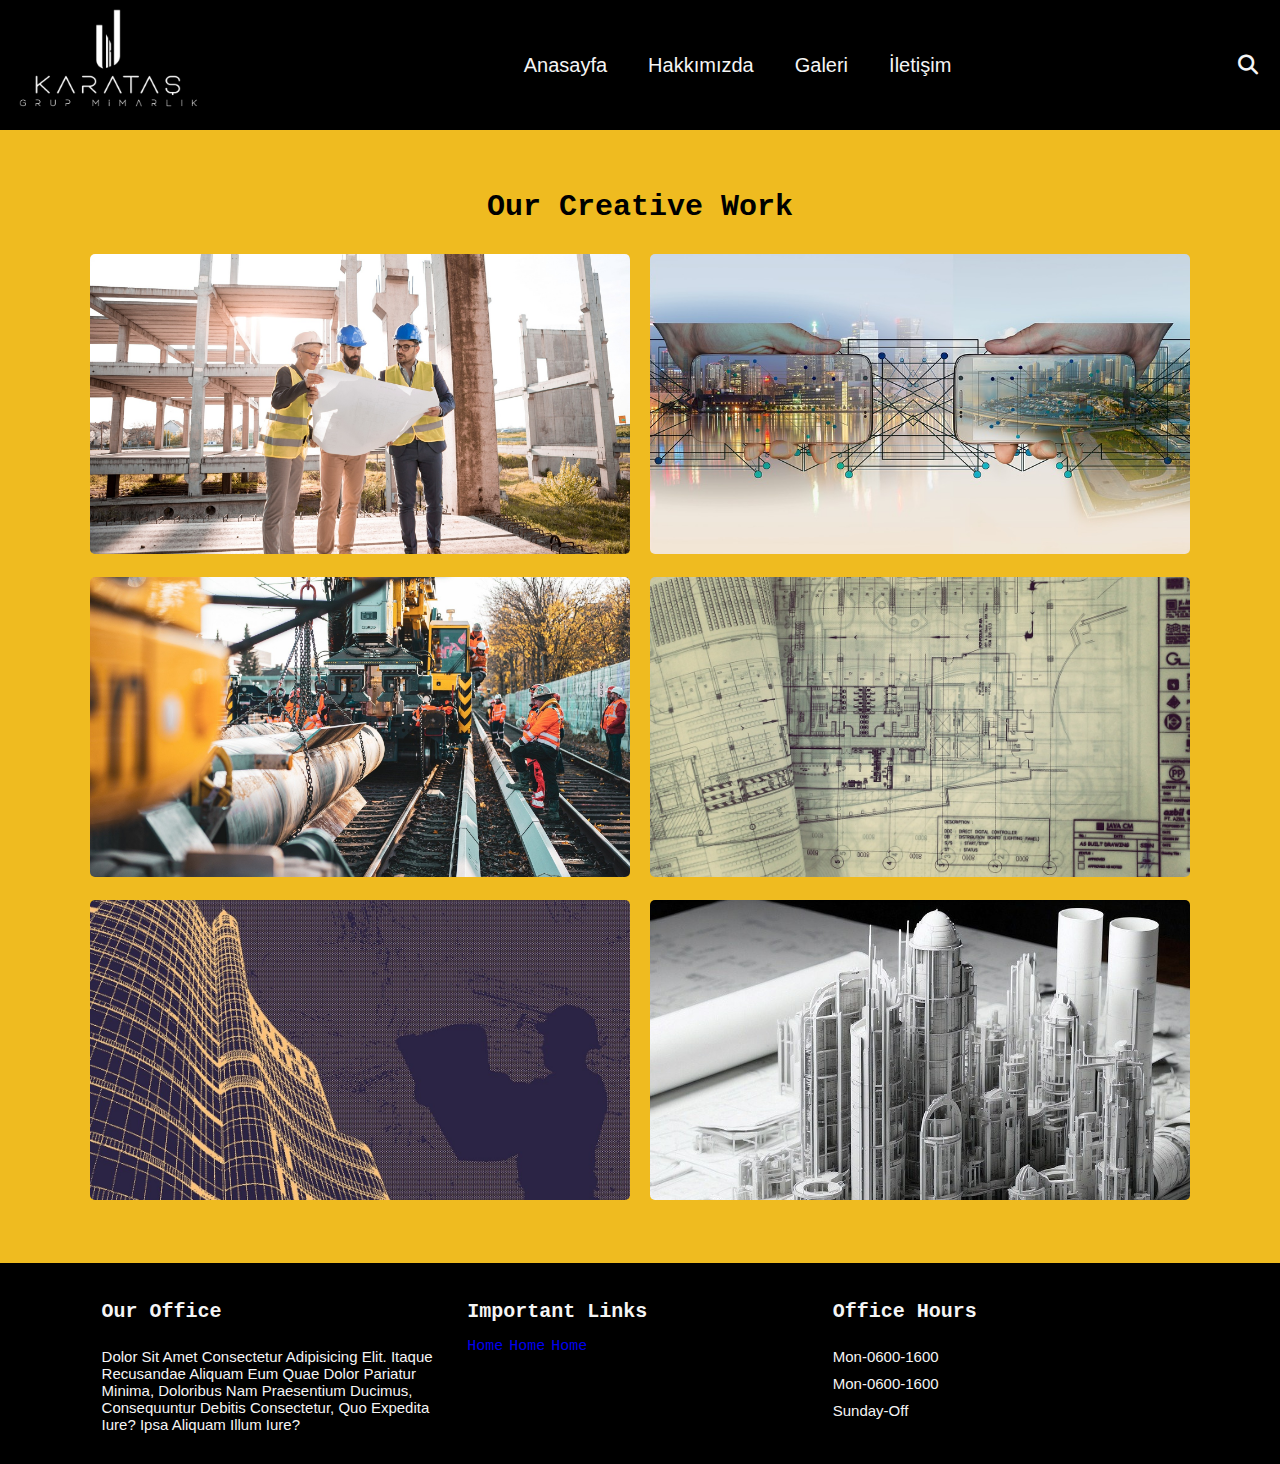
==== commit 0ff9e94b: "güncel" ====
--- a/galeri.html
+++ b/galeri.html
@@ -26,8 +26,7 @@
             <nav class="navbar">
 
                 <a href="index.html">Anasayfa</a>
-                <a href="hakkımızda.html">Hakkımızda</a>
-                <a href="Hizmetler.html">Hizmetler</a>
+                <a href="hakkımızda.html">Hakkımızda</a>                
                 <a href="galeri.html">Galeri</a>
                 <a href="İletişim.html">İletişim</a>
                
@@ -50,117 +49,40 @@
 
     </section>
 
+    <div class="main-creative">
+        <h1>our creative work</h1>
+
+        <div class="main-inner-creative">
+
+            <div class="inner-creative">
+                <img src="architect-3979490_1920.jpg" alt="">
+            </div>
+
+            <div class="inner-creative">
+                <img src="city-3213676_1280.jpg" alt="">
+            </div>
+
+            <div class="inner-creative">
+                <img src="crane-8400990_1920.jpg" alt="">
+            </div>
+
+            <div class="inner-creative">
+                <img src="construction-2682641_1280.jpg" alt="">
+            </div>
+
+            <div class="inner-creative">
+                <img src="civil-engineering-8053197_1280.png" alt="">
+            </div>
+
+            <div class="inner-creative">
+                <img src="ai-generated-8498127_1280.jpg" alt="">
+            </div>
 
 
-    <div class="our-featured">
-
-        <div class="feture-heading">
-            <h1>Our featured<span>Work</span></h1>
-        </div>
-
-        <div class="main-feautred">
-
-                <div class="inner-featred " onclick="toggleFullScreen(this)">
-                    <div class="feature-icons">
-
-                    </div>
-                    <div class="feature-image">
-                        <img src="meeting-2284501_640.jpg" alt="">
-                        <span class="close-btn" onclick="closeFullScreen(this)">X</span>
-                        <p>Lorem ipsum dolor sit amet, consectetur adipisicing elit. Nihil nisi earum obcaecati odio cupiditate provident officiis quae expedita similique. Suscipit optio ullam in animi recusandae, nam architecto temporibus eligendi possimus.</p>
-                    </div>
-                </div>
-
-                <div class="inner-featred" onclick="toggleFullScreen(this)">
-                    <div class="feature-icons">
-
-                    </div>
-                    <div class="feature-image">
-                        <img src="meeting-2284501_640.jpg" alt="">
-                        <span class="close-btn" onclick="closeFullScreen(this)">X</span>
-                        <p>Lorem ipsum dolor sit amet, consectetur adipisicing elit. Minus quaerat pariatur voluptatem blanditiis iure? Beatae voluptatibus corporis unde deleniti natus totam nihil at voluptate, provident quia necessitatibus nemo reiciendis qui.</p>
-                    </div>
-                </div>
-
-                <div class="inner-featred" onclick="toggleFullScreen(this)">
-                    <div class="feature-icons">
-
-                    </div>
-                    <div class="feature-image">
-                        <img src="meeting-2284501_640.jpg" alt="">
-                        <span class="close-btn" onclick="closeFullScreen(this)">X</span>
-                        <p>Lorem ipsum dolor sit amet, consectetur adipisicing elit. Minus quaerat pariatur voluptatem blanditiis iure? Beatae voluptatibus corporis unde deleniti natus totam nihil at voluptate, provident quia necessitatibus nemo reiciendis qui.</p>
-                    </div>
-                </div>
-
-                <div class="inner-featred" onclick="toggleFullScreen(this)">
-                    <div class="feature-icons">
-
-                    </div>
-                    <div class="feature-image">
-                        <img src="meeting-2284501_640.jpg" alt="">
-                        <span class="close-btn" onclick="closeFullScreen(this)">X</span>
-                        <p>Lorem ipsum dolor sit amet, consectetur adipisicing elit. Minus quaerat pariatur voluptatem blanditiis iure? Beatae voluptatibus corporis unde deleniti natus totam nihil at voluptate, provident quia necessitatibus nemo reiciendis qui.</p>
-                    </div>
-                </div>
-
-                <div class="inner-featred" onclick="toggleFullScreen(this)">
-                    <div class="feature-icons">
-
-                    </div>
-                    <div class="feature-image">
-                        <img src="meeting-2284501_640.jpg" alt="">
-                        <span class="close-btn" onclick="closeFullScreen(this)">X</span>
-                        <p>Lorem ipsum dolor sit amet, consectetur adipisicing elit. Minus quaerat pariatur voluptatem blanditiis iure? Beatae voluptatibus corporis unde deleniti natus totam nihil at voluptate, provident quia necessitatibus nemo reiciendis qui.</p>
-                    </div>
-                </div>
-
-                <div class="inner-featred" onclick="toggleFullScreen(this)">
-                    <div class="feature-icons">
-
-                    </div>
-                    <div class="feature-image">
-                        <img src="meeting-2284501_640.jpg" alt="">
-                        <span class="close-btn" onclick="closeFullScreen(this)">X</span>
-                        <p>Lorem ipsum dolor sit amet, consectetur adipisicing elit. Minus quaerat pariatur voluptatem blanditiis iure? Beatae voluptatibus corporis unde deleniti natus totam nihil at voluptate, provident quia necessitatibus nemo reiciendis qui.</p>
-                    </div>
-                </div>
-
-                <div class="inner-featred" onclick="toggleFullScreen(this)">
-                    <div class="feature-icons">
-
-                    </div>
-                    <div class="feature-image">
-                        <img src="meeting-2284501_640.jpg" alt="">
-                        <span class="close-btn" onclick="closeFullScreen(this)">X</span>
-                        <p>Lorem ipsum dolor sit amet, consectetur adipisicing elit. Minus quaerat pariatur voluptatem blanditiis iure? Beatae voluptatibus corporis unde deleniti natus totam nihil at voluptate, provident quia necessitatibus nemo reiciendis qui.</p>
-                    </div>
-                </div>
-
-                <div class="inner-featred" onclick="toggleFullScreen(this)">
-                    <div class="feature-icons">
-
-                    </div>
-                    <div class="feature-image">
-                        <img src="meeting-2284501_640.jpg" alt="">
-                        <span class="close-btn" onclick="closeFullScreen(this)">X</span>
-                        <p>Lorem ipsum dolor sit amet, consectetur adipisicing elit. Minus quaerat pariatur voluptatem blanditiis iure? Beatae voluptatibus corporis unde deleniti natus totam nihil at voluptate, provident quia necessitatibus nemo reiciendis qui.</p>
-                    </div>
-                </div>
-
-                <div class="inner-featred" onclick="toggleFullScreen(this)">
-                    <div class="feature-icons">
-
-                    </div>
-                    <div class="feature-image">
-                        <img src="meeting-2284501_640.jpg" alt="">
-                        <span class="close-btn" onclick="closeFullScreen(this)">X</span>  
-                        <p>Lorem ipsum dolor sit amet, consectetur adipisicing elit. Minus quaerat pariatur voluptatem blanditiis iure? Beatae voluptatibus corporis unde deleniti natus totam nihil at voluptate, provident quia necessitatibus nemo reiciendis qui.</p>                      
-                    </div>
-                </div>
 
         </div>
     </div>
+    
 
     <div class="footer">
         <div class="main-footer">
--- a/style.css
+++ b/style.css
@@ -31,23 +31,21 @@
 
 
 header {
-    position: fixed;
-    left: 0;
-    right: 0;
-    padding: 1.5rem 7%;
-    display: flex;
-    align-items: center;
-    justify-content: space-between;
-    background-color: #383e42;
-    z-index: 2000;
+    background-color: #000000; /* Örnek açık gri */
     width: 100%;
     height: 130px;
-    border: 2px solid rgb(0, 90, 20);
-    
+    border: 2px solid black;
+    display: flex;
+    justify-content: space-between;
+    align-items: center;
+    padding: 10px 20px;
+    position: sticky;
+    top: 0;
+    z-index: 1000;
 }
 
 header .logo img {
-    margin-left: -50px;
+    margin-left: -30px;
     width: 240px;
     border-radius: 50%;
 }
@@ -56,8 +54,9 @@
     margin-left: 1.5rem;
     padding: 1rem;
     color: whitesmoke;
-    font-size: 1.5rem;
+    font-size: 20px;
     position: relative;
+    font-family: Arial, Helvetica, sans-serif;
 }
 nav a:hover{
     color: rgb(0, 90, 20);
@@ -129,136 +128,20 @@
     transition: 0.5s;
 }
 
-.home{
-    padding-top: 130px;
-    position: relative;
-    height: 50%;
-}
-
-
-.mySwiper{
-    width: 100%;
-    max-height: 592px;
-    
-    
-}
-
-.swiper-slide img{
-    display: block;
-    width: 100%;
-    height: 100%;
-    object-fit: cover;
-    
-}
-.swiper-button-next,
-.swiper-button-prev {
-    position: absolute;
-    top: 50%;
-    transform: translateY(100%);
-}
-
-.swiper-pagination-bullet {
-    width: 20px;
-    height: 20px;
-    text-align: center;
-    line-height: 30px;
-    font-size: 12px;
-    color: #000;
-    opacity: 1;
-    background: rgba(0, 0, 0, 0.2);
-  }
-
-/* .sldier-button a{
-    padding: 1.2rem 2rem;
-    color: white;
-    background-color: var(--primar-color);
-    border-radius: 10px;
-    font-size: 1.5rem;
-    transition: 1s;
-    margin: 0.5rem;
-
-
-}
-
-.slider-button a:hover{
+
+.why-us{
+    
     background-color: white;
-    color: var(--navbar-color);
-} */
-
-.our-services{
-    padding: 2rem 7%;
-}
-
-.service-heading{
-    text-align: center;
-    padding: 2rem 0;
-    align-items: center;
-    margin-top: 130px;
-}
-.service-heading h1{
-    color:rgb(0, 90, 20);
-    font-size: 30px;
-    font-weight: 300;
-
-}
-
-.service-heading .hr{
-    width: 15%;    
-    background-color: rgb(0, 90, 20);
-    height: 2px;
-    margin: 0 auto;
-    margin-top: 0.5rem;
-}
-
-.main-inner-services{
-    display: grid;
-    grid-template-columns: repeat(3, 1fr); /* Ekran genişliğine göre 3 sütun oluştur */
-    grid-gap: 1rem;
-    
-}
-.inner-services{
-    flex: 0 0 calc(33.33% - 1rem); /* İçeriklerin genişliklerini ayarlar ve 1rem boşluk bırakır */
-    padding: 1rem;
-    box-sizing: border-box;
-    width: 100%; /* Kartların genişliğini ayarlar */
-    background-color: whitesmoke; /* Kart arka plan rengi */
-    border-radius: 8px; /* Kart kenar yuvarlaklığı */
-    overflow: hidden; /* İçeriklerin kartın sınırları içinde kalmasını sağlar */
-    box-shadow: 0 4px 12px rgba(0, 0, 0, 0.1); /* Kartın gölgesi */
-    margin-bottom: 20px; 
-    border: 3px solid rgb(0, 90, 20);
-}
-.inner-services .services-images img {
-    width: 100%;
-    
-
-}
-
-.service-inner-content{
-    padding: 2rem 0;
-    padding: 20px;
-}
-.service-inner-content h2{
-    color: rgb(0, 90, 20);
-    margin: 1rem 0;
-    font-size: 2rem;
-    font-weight: 300;
-}
-.service-inner-content  p{
-    color: rgb(0, 90, 20);
-    margin: 1rem 0;
-    font-size: 1.5rem;
-    font-weight: 200;
-}
-.why-us{
-    
-    background-color: whitesmoke;
     width: 100%;
     padding: 4rem 5%;
     background-repeat: no-repeat;
     background-size: cover;
     background-position: center;
     
+    
+}
+.main-inner:hover{
+    transform: translateY(-5px);
 }
 .why-us-heading{
     text-align: center;
@@ -267,8 +150,9 @@
 
 .why-us-heading h1{
     font-size: 35px;
-    color: rgb(0, 90, 20);
+    color: black;
     font-weight: 500;
+    font-family: 'Franklin Gothic Medium', 'Arial Narrow', Arial, sans-serif;
 }
 
 .main-inner-us{
@@ -279,11 +163,24 @@
     justify-content: center;
 }
 .main-inner{
-    flex: 0 0 calc(33% - 1rem);
-    padding: 2rem 1rem;
-    border: 3px solid rgb(0, 90, 20);
-
-}
+    
+    transition: transform 0.3s ease-in-out; 
+    width: 200px;
+    height: 200px;
+    overflow: auto;
+    background-color: #f9f9f9;
+    border: 1px solid #ddd;
+    border-radius: 10px;
+    padding: 20px;
+    box-shadow: 0px 4px 6px rgba(0, 0, 0, 0.1);
+    margin: 10px;
+    flex: 1 1 calc(33.333% - 40px); /* Kartların genişliğini ayarlamak için */
+    box-sizing: border-box; /* İç boşluk ve kenar boşluklarını kutu boyutuna dahil etmek için */
+    min-width: 250px; /* Kartların minimum genişliğini belirlemek için */
+   
+}
+
+
 .icon-text-main{
     display: flex;
     align-items: center;
@@ -293,25 +190,28 @@
 
 .inner-content{
     padding: 0 0.5rem;
+    margin-top: 8px;
 
 }
 
 .inner-icon i{
-    color:rgb(0, 90, 20);
+    color:black;
     font-size: 22px;
     padding: 2rem;
-    border: 1px solid rgb(0, 90, 20);
+    border: 1px solid black;
     border-radius: 100%;
 }
 .inner-content-text h2{
-    color:rgb(0, 90, 20);
+    color:black;
     font-size: 22px;
     padding: 1rem 0;
     font-weight: 300;
+    font-family: 'Franklin Gothic Medium', 'Arial Narrow', Arial, sans-serif;
 }
 .inner-content-text p{
-    color: rgb(0, 90, 20);
+    color: black;
     font-size: 14px;
+    font-family: Arial, Helvetica, sans-serif ;
 }
 
 
@@ -319,8 +219,8 @@
 .footer {
     padding: 1rem 7%;
     width: 100%;
-    background-color: #383e42; 
-    border: 2px solid rgb(0, 90, 20);
+    background-color: #000000;
+    border: 2px solid black;
 }
 
 .main-footer {
@@ -345,6 +245,7 @@
 .footer-inner-content p {
     font-size: 1.5rem;
     margin: 1rem 0;
+    font-family: Arial, Helvetica, sans-serif;
 }
 
 .footer-inner-content a {
@@ -352,46 +253,6 @@
     
 }
 
-.container {
-    display: flex;
-    justify-content: center;
-    gap: 2rem;
-    
-}
-
-.about-card {
-    max-width: 400px;
-    border: 3px solid rgb(0, 90, 20);
-    border-radius: 8px;
-    overflow: hidden;
-    box-shadow: 0 4px 8px rgba(0, 0, 0, 0.1);
-    transition: transform 0.3s ease-in-out;
-    margin-top: 150px;
-    background-color: whitesmoke;
-    border-radius: 25px;
-}
-
-.about-card:hover {
-    transform: translateY(-5px);
-}
-
-.about-card img {
-    width: 100%;
-    height: auto;
-}
-
-.content {
-    padding: 1rem;
-}
-.content p{
-    font-size: 15px;
-    color: rgb(0, 90, 20);
-}
-.content h2 {
-    color: rgb(0, 90, 20);
-    font-size: 22px;
-}
-
 .Kurucu {
     display: flex;
     justify-content: center;
@@ -399,19 +260,25 @@
 }
 
 .kurucu-card {
-    max-width: 400px;
-    background-color: whitesmoke;
-    border: 3px solid rgb(0, 90, 20);
-    border-radius: 8px;
-    overflow: hidden;
-    box-shadow: 0 4px 8px rgba(0, 0, 0, 0.1);
+    max-width: 500px;
+    height: auto;
+    overflow: hidden; 
     transition: transform 0.3s ease-in-out;
-    margin-top: 10px;
-    margin-bottom: 10px;
-    border-radius: 25px;
-}
-
-.kurucu-card:hover {
+    margin-top: 25px;
+    margin-bottom: 25px;
+    background-color: #f9f9f9;
+    border: 1px solid #ddd;
+    border-radius: 10px;
+    padding: 20px;
+    box-shadow: 0px 4px 6px rgba(0, 0, 0, 0.1);
+    margin: 10px;
+    flex: 1 1 calc(33.333% - 40px); 
+    box-sizing: border-box; 
+    min-width: 250px; 
+   
+} 
+
+ .kurucu-card:hover {
     transform: translateY(-5px);
 }
 
@@ -425,20 +292,23 @@
 }
 
 .content-kur h2 {
-    color: rgb(0, 90, 20);
+    color: black;
     font-size: 22px;
     margin-bottom: 10px;
+    font-family: 'Franklin Gothic Medium', 'Arial Narrow', Arial, sans-serif;
 }
 .content-kur h3{
-    color: rgb(0, 90, 20);
+    color: black;
     font-size: 16px;
     margin-bottom: 10px;
+    font-family: 'Courier New', Courier, monospace;
 }
 
 .content-kur p {
-    color: rgb(0, 90, 20);
+    color: black;
     font-size: 16px;
     line-height: 1.5;
+    font-family: Arial, Helvetica, sans-serif;
 }
 .instagram-btn {
     display: inline-flex; /* Düğmeyi iç içe geçmiş hale getir */
@@ -469,83 +339,7 @@
     transform: scale(1.1); /* Hover etkisi */
 }
 
-.our-featured{
-    padding: 2rem 7%;
-    padding-top: 130px;
-}
-.feture-heading{
-    text-align: center;
-    padding: 2rem 0;
-}
-.feture-heading h1{
-    font-size: 35px;
-    font-weight: 500;
-    color: rgb(0, 90, 20);
-}
-.feture-heading h1 span{
-    color: rgb(0, 90, 20);
-}
-.feature-image p{
-    color: rgb(0, 90, 20);
-    font-size: 15px;
-}
-.main-feautred{
-    display: grid;
-    grid-template-columns: repeat(3, 1fr); /* Ekran genişliğine göre 3 sütun oluştur */
-    grid-gap: 1rem;
-}
-.inner-featred{
-    
-    flex: 0 0 calc(33.33% - 1rem); /* İçeriklerin genişliklerini ayarlar ve 1rem boşluk bırakır */
-    padding: 1rem;
-    box-sizing: border-box;
-    width: 100%; /* Kartların genişliğini ayarlar */
-    background-color: whitesmoke; /* Kart arka plan rengi */
-    border-radius: 15px; /* Kart kenar yuvarlaklığı */
-    overflow: hidden; /* İçeriklerin kartın sınırları içinde kalmasını sağlar */
-    box-shadow: 0 8px 15px rgba(0, 0, 0, 0.1); /* Kartın gölgesi */
-    margin-bottom: 20px; 
-    border: 3px solid  rgb(0, 90, 20);
-}
-
-.feature-image img{
-    width: 100%;
-    
-}
-
-.close-btn{
-    position: absolute;
-    top: 10px;
-    right: 10px;
-    color: #000000;
-    font-size: 24px;
-    cursor: pointer;
-    z-index: 10000;
-    visibility: hidden;
-
-}
-
-.inner-featred.fullscreen .feature-image img {
-    position: fixed;
-    top: 0;
-    left: 0;
-    width: 100vw;
-    height: 100vh;
-    object-fit: contain;
-    z-index: 9999;
-}
-
-.inner-featred.fullscreen .feature-image .close-btn {
-    position: fixed;
-    top: 0px;
-    right: 170px;
-    color: #ff0000;
-    font-size: 24px;
-    cursor: pointer;
-    z-index: 10000;
-    visibility: visible;
-    
-}
+
 .iletisim-container{
     background-color: whitesmoke;
     padding-bottom: 20px;
@@ -554,55 +348,70 @@
     display: flex;
     flex-direction: column; /* İçerikleri dikey yönde sırala */
     align-items: center; /* İçerikleri yatayda merkezle */
-    padding-top: 130px;
     margin-bottom: 30px;
     width: 100%;
 }
 
 
 
-.contact-info,
-.contact-form {
-    
+.contact-info{
     width: 500px;
-    padding: 20px;
-    border-radius: 15px;
-    box-shadow: 0 10px 18px rgba(0, 0, 0, 0.1); /* Gölgelendirme efekti */
-    height: auto;
-    border: 3px solid   rgb(0, 90, 20);
-}
-
-.contact-info {
     background-color: #f9f9f9;
+    border: 1px solid #ddd;
+    border-radius: 10px;
+    padding: 15px;
+    box-shadow: 0px 4px 6px rgba(0, 0, 0, 0.1);
+    flex: 1 1 calc(33.333% - 40px); /* Kartların genişliğini ayarlamak için */
+    box-sizing: border-box; /* İç boşluk ve kenar boşluklarını kutu boyutuna dahil etmek için */
+    min-width: 250px; /* Kartların minimum genişliğini belirlemek için */  
     float: right;
     margin-right: 10%;
-
-}
+    
+}
+.contact-form {   
+    width: 500px;   
+    background-color: #f9f9f9;
+    border: 1px solid #ddd;
+    border-radius: 10px;
+    padding: 20px;
+    box-shadow: 0px 4px 6px rgba(0, 0, 0, 0.1);
+    flex: 1 1 calc(33.333% - 40px); /* Kartların genişliğini ayarlamak için */
+    box-sizing: border-box; /* İç boşluk ve kenar boşluklarını kutu boyutuna dahil etmek için */
+    min-width: 250px; /* Kartların minimum genişliğini belirlemek için */
+    
+    
+}
+
+
 
 .contact-info h2 {
     margin-bottom: 10px;
-    color: #383e42;
+    color: black;
     font-size: 21px;
+    font-family: 'Franklin Gothic Medium', 'Arial Narrow', Arial, sans-serif;
 }
 
 .contact-info p {
     margin: 0;
-    color: #383e42;
+    color: black;
     font-size: 19px;
+    font-family: Arial, Helvetica, sans-serif;
 }
 
 .contact-info ul {
-    padding: 0;
+    padding-left: 18px;
     display: flex; /* Liste öğelerini yan yana sırala */
+    
     
 }
 
 .contact-info ul li {
     margin-right: 5px; /* Öğeler arasında boşluk bırak */
     margin-bottom: 5px;
-    color: #555;
+    color: black;
     font-size: 18px;
     padding-right: 15px;
+    padding-left: 5px;
 }
 
 .contact-info a {
@@ -610,15 +419,16 @@
 }
 
 .contact-form {
-    background-color: #f0f0f0;
+    background-color: white;
     margin-left: 10%;
 
 }
 
 .contact-form h2 {
     margin-bottom: 10px;
-    color: #333;
+    color: black;
     font-size: 20px;
+    font-family: 'Franklin Gothic Medium', 'Arial Narrow', Arial, sans-serif;
 }
 
 .contact-form input,
@@ -646,16 +456,310 @@
     height: 60px;
 }
 
-
-
-
-
-
-
-
-/* Genel stiller */
-
-@media (max-width:900px) {
+.instagram2-btn img {
+    padding: 0;
+    width: 30px; /* İkonun genişliği */
+    height: 30px; /* İkonun yüksekliği */
+    margin-right: 8px; /* İkon ile metin arasında boşluk bırak */
+    transition: transform 0.3s ease;
+    border-radius: 14px;
+   
+    
+}
+
+.facebook-btn img {
+    padding: 0;
+    width: 30px; /* İkonun genişliği */
+    height: 30px; /* İkonun yüksekliği */
+    margin-right: 8px; /* İkon ile metin arasında boşluk bırak */
+    transition: transform 0.3s ease;
+    border-radius: 14px;
+   
+    
+}
+
+.twitter-btn img {
+    padding: 0;
+    width: 30px; /* İkonun genişliği */
+    height: 30px; /* İkonun yüksekliği */
+    margin-right: 8px; /* İkon ile metin arasında boşluk bırak */
+    transition: transform 0.3s ease;
+    border-radius: 14px;
+   
+    
+}
+.instagram2-btn:hover img {
+    transform: scale(1.1); /* Hover etkisi */
+}
+
+.twitter-btn:hover img {
+    transform: scale(1.1); /* Hover etkisi */
+}
+
+.facebook-btn:hover img {
+    transform: scale(1.1); /* Hover etkisi */
+}
+
+
+.main-container {
+    display: flex;
+    align-items: center;
+    justify-content: space-between;
+    padding: 50px;
+}
+
+.text-section {
+    flex: 1;
+    margin-top: 30px;
+    margin-right: 10px;
+}
+
+.text-section h1 {
+    font-size: 2.5em;
+    margin: 0;
+   
+    
+}
+
+
+.text-section img {
+    width: 50%;
+    height: auto;
+    border-radius: 15px;
+    box-shadow:0px 8px 10px #000000;
+    float: right;
+}
+.text-container{
+    margin-top: 20px;
+    font-size: 1.8em;
+    padding-top: 10vh;
+}
+
+.main-hak2 {
+    display: flex;
+    flex-direction: row;
+    width: 100%;
+    height: 100vh;
+}
+
+.images img {
+    margin-top: 35px;
+    margin-left: 20px;
+    width: 800px;
+    height: auto;
+    object-fit: cover;
+    border-radius: 25px;
+    box-shadow: 2px 4px 8px #000000;
+}
+
+.text-hak2 {
+    flex: 1;
+    padding: 50px;
+    background-color: white;
+    display: flex;
+    flex-direction: column;
+    justify-content: center;
+    margin-left: 5px;
+   
+}
+
+
+.text-hak2 h1 {
+    font-size: 3.5em;
+    margin-bottom: 20px;
+    color: #004d40;
+    text-align: left;
+    position: relative;
+    
+}
+
+.text-hak2 h1::before {
+    content: "";
+    display: block;
+    width: 50px;
+    height: 4px;
+    background-color: #004d40;
+    position: absolute;
+    top: -20px;
+    left: 0;
+}
+
+.text-hak2 p{
+    font-size: 1.9em;
+    line-height: 1.5;
+    color: #333;
+    margin-bottom: 20px;
+    text-align: left;
+}
+
+.main-hak1 {
+    position: relative;
+    text-align: center;
+    color: white;
+}
+
+.main-hak1 img {
+    width: 100%;
+    height: auto;
+}
+
+.overlay {
+    position: absolute;
+    top: 50%;
+    left: 50%;
+    transform: translate(-50%, -50%);
+}
+
+.overlay h1, h2 {
+    margin: 0;
+    padding: 0;
+}
+
+.overlay h1 {
+    font-size: 7em;
+}
+
+.overlay h2 {
+    font-size: 6em;
+}
+
+.overlay p {
+    margin-top: 20px;
+    font-size: 2em;
+    max-width: 500%;
+    margin-left: auto;
+    margin-right: auto;
+}
+
+.container-kurucu {
+    display: grid;
+    grid-template-columns: repeat(2, 1fr);
+    grid-template-rows: auto auto;
+    grid-gap: 0;
+}
+
+.table-image {
+    width: 100%;
+    height: 100%;
+    object-fit: cover;
+}
+
+.text-contentkur {
+    display: flex;
+    align-items: center;
+    justify-content: center;
+    padding: 40px;
+    text-align: center;
+    grid-column: 2 / 3;
+    grid-row: 1 / 2;
+    background-color: #f8f8f8;
+}
+
+.text-contentkur h1 {
+    margin: 0;
+    font-size: 2em;
+}
+
+.text-contentkur p {
+    margin-top: 20px;
+    font-size: 1em;
+    color: #555;
+}
+
+.safety {
+    grid-column: 1 / 2;
+    grid-row: 2 / 3;
+    padding: 20px;
+    text-align: center;
+    background-color: #f8f8f8;
+    display: flex;
+    align-items: center;
+    justify-content: center;
+    font-size: 2em;
+    font-weight: bold;
+}
+
+.table-image {
+    grid-column: 1 / 2;
+    grid-row: 1 / 2;
+    display: flex;
+    align-items: center;
+    justify-content: center;
+}
+
+.ski-image {
+   
+    display: flex;
+    align-items: center;
+    justify-content: center;
+}
+
+.main-creative{
+    padding: 6rem 7%;
+    background-color: #efbb20;
+}
+
+.main-creative h1{
+    color: #000000;
+    font-size: 30px;
+    text-align: center;
+    padding-bottom: 1rem;
+}
+
+.main-inner-creative{
+    display: flex;
+    justify-content: center;
+    align-items: center;
+    flex-wrap: wrap;
+    gap: 20px;
+    padding-top: 2rem;
+    
+}
+
+.inner-creative{
+    flex: 1 1 400px;
+    
+}
+
+.inner-creative img{
+    width: 100%;
+    height: 300px;
+    object-fit: cover;
+    border-radius: 5px;
+}
+
+.inner-creative img:hover{
+    border-radius: 25px;
+    transform: scale(1.2) rotate(-15deg);
+}
+
+
+
+
+
+
+
+
+
+
+
+
+
+
+
+
+
+
+
+
+
+
+
+
+
+
+
+@media (max-width:1200px) {
     html{
         font-size: 55%;
     }
@@ -674,45 +778,13 @@
     }
     header .logo img {
         margin-left: -10px;
-    }
-    .home {
-        padding-top: 130px; /* Önerilen değerlerle değiştirebilirsiniz */
-        position: relative;
-        height: auto; /* Sabit yükseklik yerine otomatik yükseklik */
-    }
-
-    .mySwiper {
-        width: 100%;
-        max-height: 400px; /* Önerilen değerlerle değiştirebilirsiniz */
-        overflow: hidden; /* Slider içeriğinin taşmasını engelle */
-        margin-top: -20px;
-    }
-
-    .swiper-slide img {
-        display: block;
-        width: 100%;
-        height: auto; /* Sabit yükseklik yerine otomatik yükseklik */
-        object-fit: cover;
-    }
-
-    .swiper-wrapper {
-        display: flex; /* Slides'ları yan yana yerleştir */
-    }
-
-    .swiper-slide {
-        flex: 0 0 100%; /* Slides'ların genişliğini ayarla */
-    }
-
-    .swiper-button-next,
-    .swiper-button-prev {
-        position: absolute;
-        top: 50%;
-        transform: translateY(100%);
-    }
+        width: 130px;
+    }
+  
     nav{
         position: absolute;
         top: 100%;
-        background-color: #383e42;
+        background-color: #515354;
         width: 30rem;
         right: -3000px;
         height: 100vh;
@@ -723,19 +795,32 @@
         padding: 1rem;
         margin: 1rem;
         background-color: white;
-        color: var(--heading-color);
+        color: #515354;
         border: 3px solid  rgb(0, 90, 20);
     }
     .main-inner {
+        
+        padding: 2rem 1rem;
+        border: 4px ;
+        box-shadow: 0 8px 20px rgba(0, 0, 0, 0.4);
+        transition: transform 0.3s ease-in-out;
+        border-radius: 25px;
+        width: 300px;
+        height: 300px;
+        background-color: whitesmoke;
         display: grid;
         grid-template-columns: repeat(auto-fit, minmax(200px, 1fr));
         gap: 40px;
         padding: 5rem;
-        border: 3px solid  rgb(0, 90, 20);
+        border: 4px ;
+       
+
+        
     }
     .inner-content-text p{
         color:  rgb(0, 90, 20);
         font-size: 16px;
+        font-family: Arial, Helvetica, sans-serif;
     }
     .search-form{
         width: 100%;
@@ -743,58 +828,17 @@
         border: 2px solid  rgb(0, 90, 20);
 
     }
-    .main-inner-services {
-        grid-template-columns: repeat(1, 1fr); /* Ekran küçültüldüğünde 1 sütun oluştur */
-    }
-    .main-inner {
-        flex: 1 1 100%; /* Küçük ekranlarda %50 genişlik */
-        max-width: 100%;
-    }
-
+   
+   
     .container {
         display: flex;
-        flex-direction: column;
-        align-items: center;
-        padding-top: 140px;
-    }
-
-    .about-card {
-        width: 90%; /* Örnek genişlik ayarı */
-        margin-top: 10px;
-        margin-bottom: 10px;
-    }
-
-    .kurucu-card {
-        width: 90%; /* Örnek genişlik ayarı */
-        margin-top: 10px;
-        
-    }
-
-    .Kurucu {
-        display: flex;
-        flex-direction: column;
-        align-items: center;
-        margin-top: 10px;
-        margin-bottom: 20px;
-    }
-
-    .our-featured {
-        padding-top: 170px; /* Sayfanın üst kısmında 100 piksel boşluk bırak */
+        flex-wrap: wrap;
+        justify-content: center; /* Kartları yatayda ortalamak için */
+        padding: 20px;
+        padding-top: 140px; /* Başlık veya üst boşluk için */
+        max-width: 1200px; /* İsteğe bağlı olarak maksimum genişlik belirleyebilirsiniz */
+        margin: 0 auto;
        
-        display: flex;
-        flex-direction: column;
-        align-items: center;
-    }
-
-    .main-feautred {
-        display: flex;
-        flex-direction: column;
-        
-    }
-
-    .inner-featred {
-        flex: 0 0 1;
-        width: 380px;                
     }
 
 
@@ -851,9 +895,343 @@
         
     }
     
-    
-
-
+    .main-container {
+        flex-direction: column;
+    }
+
+    .text-section {
+        order: 1;
+    }
+
+    .text-section img{
+        order: 2;
+    }
+
+
+    .text-section img {
+        width: 100%;
+        height: auto;
+        margin-bottom: 30px;
+        margin-left: px;
+        
+    }
+    .text-container{
+        display: block;
+        margin-left: 10px;
+    }
+    .text-container h1{
+        font-size: 30px;
+        
+    }
+
+    .main-hak1  {
+        margin-top: 115px;
+    }
+    .overlay h1 {
+        font-size: 14px;
+    }
+    .overlay h2 {
+        font-size: 11px;
+    }
+    .overlay p {
+        font-size: 8px;
+    }
+
+    .main-hak2 {
+        flex-direction: column;
+        height: auto; /* Allow the container to adjust its height automatically */
+    }
+
+    .image img {
+        width: 90%;
+        height: auto;
+    }
+
+    .text-hak2 {
+        padding: 20px; /* Adjust padding for smaller screens */
+        margin-top: 20px;
+    }
+
+    .text-hak2 h1 {
+        font-size: 2.5em; /* Adjust font size for smaller screens */
+    }
+
+    .text-hak2 p {
+        font-size: 1.5em; /* Adjust font size for smaller screens */
+    }
+
+    .kurucu-card {
+        width: 90%; /* Örnek genişlik ayarı */
+        margin-top: 10px;
+        background-color: #f9f9f9;
+        border: 1px solid #ddd;
+        border-radius: 10px;
+        padding: 20px;
+        box-shadow: 0px 4px 6px rgba(0, 0, 0, 0.1);
+        margin: 10px;
+        flex: 1 1 calc(33.333% - 40px); /* Kartların genişliğini ayarlamak için */
+        box-sizing: border-box; /* İç boşluk ve kenar boşluklarını kutu boyutuna dahil etmek için */
+        min-width: 250px; /* Kartların minimum genişliğini belirlemek için */
+      
+        
+        
+    }
+
+    .Kurucu {
+        display: flex;        
+        align-items: center;
+        margin-top: 10px;
+        margin-bottom: 20px;
+        grid-template-columns: 1fr 1fr;
+        margin-left: 3%;
+        margin-right: 3%;
+    }
+    
+}
+
+
+@media (max-width:800px) {
+    html{
+        font-size: 55%;
+    }
+
+    #menu-bar{
+        display: initial;
+    }
+    header {
+        position: fixed;
+        padding: 1rem;
+        left: 0;
+        right: 0;
+        padding: 1.5rem 7%; /* Bu kısmı değiştirelim */
+        height: auto; /* Sabit yükseklik yerine otomatik yükseklik */
+        
+    }
+    header .logo img {
+        margin-left: -10px;
+        width: 130px;
+    }
+    .home {
+        padding-top: 117px; /* Önerilen değerlerle değiştirebilirsiniz */
+        position: relative;
+        height: auto; /* Sabit yükseklik yerine otomatik yükseklik */
+    }
+    .slider {
+        width: 70%; /* Mobil cihazlar için genişliği ayarla */
+        border: 1px solid #000000; /* Sınır kalınlığını azalt */
+        box-shadow: 0 15px 30px rgba(0, 0, 0, 0.1); /* Gölgeyi azalt */
+        border-radius: 15px; /* Köşe yuvarlamasını azalt */
+    }
+   
+    nav{
+        position: absolute;
+        top: 100%;
+        background-color: #515354;
+        width: 30rem;
+        right: -3000px;
+        height: 100vh;
+    }
+    nav a{
+        display: block;
+        border-radius: 10px;
+        padding: 1rem;
+        margin: 1rem;
+        background-color: white;
+        color: #515354;
+        border: 3px solid  rgb(0, 90, 20);
+    }
+    .main-inner {
+        display: grid;
+        grid-template-columns: repeat(auto-fit, minmax(200px, 1fr));
+        gap: 40px;
+        padding: 5rem;
+        border: 4px ;
+        height: 50%;
+    }
+    .inner-content-text p{
+        color:  black;
+        font-size: 16px;
+        font-family: Arial, Helvetica, sans-serif;
+    }
+    .search-form{
+        width: 100%;
+        right: 0;
+        border: 2px solid  rgb(0, 90, 20);
+
+    }
+
+
+
+    .contact-form,
+    .contact-info{
+        margin: 0;
+        float: none;
+        width: 80%;
+        margin-left: 10%;
+        
+    }
+    .contact-form {
+        background-color: #f0f0f0;
+        
+    }
+    
+    .contact-info {
+        background-color: #f9f9f9;
+        margin-bottom: 20px; 
+    }
+
+    .close-btn{
+        position: absolute;
+        top: 50px;
+        right: 10px;
+        color: #000000;
+        font-size: 24px;
+        cursor: pointer;
+        z-index: 10000;
+        visibility: hidden;
+    
+    }
+    
+    .inner-featred.fullscreen .feature-image img {
+        position: fixed;
+        top: 0;
+        left: 0;
+        width: 100%;
+        height: 100vh;
+        object-fit: contain;
+        z-index: 9999;
+    }
+    
+
+    .inner-featred.fullscreen .feature-image .close-btn {
+        position: fixed;
+        top: 300px;
+        right: 10px;
+        color: #ff0000;
+        font-size: 24px;
+        cursor: pointer;
+        z-index: 10000;
+        visibility: visible;
+        
+    }
+    
+    .main-container {
+        flex-direction: column;
+    }
+
+    .text-section {
+        order: 1;
+        padding-top: 80px;
+    }
+
+    .text-section img{
+        order: 2;
+    }
+
+
+    .text-section img {
+        width: 100%;
+        height: auto;
+        margin-bottom: 30px;
+        margin-left: 5px;
+        
+    }
+    .text-container{
+        display: block;
+        margin-left: 10px;
+    }
+    .text-container h1{
+        font-size: 30px;
+        
+    }
+    
+    .main-hak1  {
+        margin-top: 115px;
+       
+    }
+    .overlay h1 {
+        font-size: 14px;
+    }
+    .overlay h2 {
+        font-size: 11px;
+       
+    }
+    .overlay p {
+        
+        font-size: 8px;
+        max-width: 100%; 
+    }
+
+    .main-hak2 {
+        flex-direction: column;
+        height: auto; 
+    }
+
+    .main-hak2 img {
+        width: 80%;
+        height: auto;
+            
+    }
+
+    .text-hak2 {
+        padding: 20px; 
+        margin-top: 20px;
+    }
+
+    .text-hak2 h1 {
+        font-size: 2.5em; 
+    }
+
+    .text-hak2 p {
+        font-size: 1.5em; 
+    }
+
+    .kurucu-card {
+        width: 90%; /* Örnek genişlik ayarı */
+        margin-top: 10px;
+        
+    }
+
+    .Kurucu {
+        display: flex;
+        flex-direction: column;
+        align-items: center;
+        margin-top: 10px;
+        margin-bottom: 20px;
+    }
+   
+
+    .main-creative{
+        padding: 4rem 5%;        
+        margin-top: 115px;
+    }
+
+    .main-creative h1{
+        font-size: 28px;
+        padding-bottom: 0.5rem;
+    }
+
+    .main-inner-creative{
+        flex-direction: column;
+        gap: 10px;
+        padding-top: 5rem;
+    }
+
+    .inner-creative{
+        flex: 1 1 auto;
+    }
+
+    .inner-creative img{
+        width: 100%;
+        box-shadow: 0px 4px 8px #000000;
+        
+    }
+
+    .inner-creative img:hover{
+        border-radius: 25px;
+        transform: scale(1) rotate(-10deg);
+        
+    }
 
 }
   
